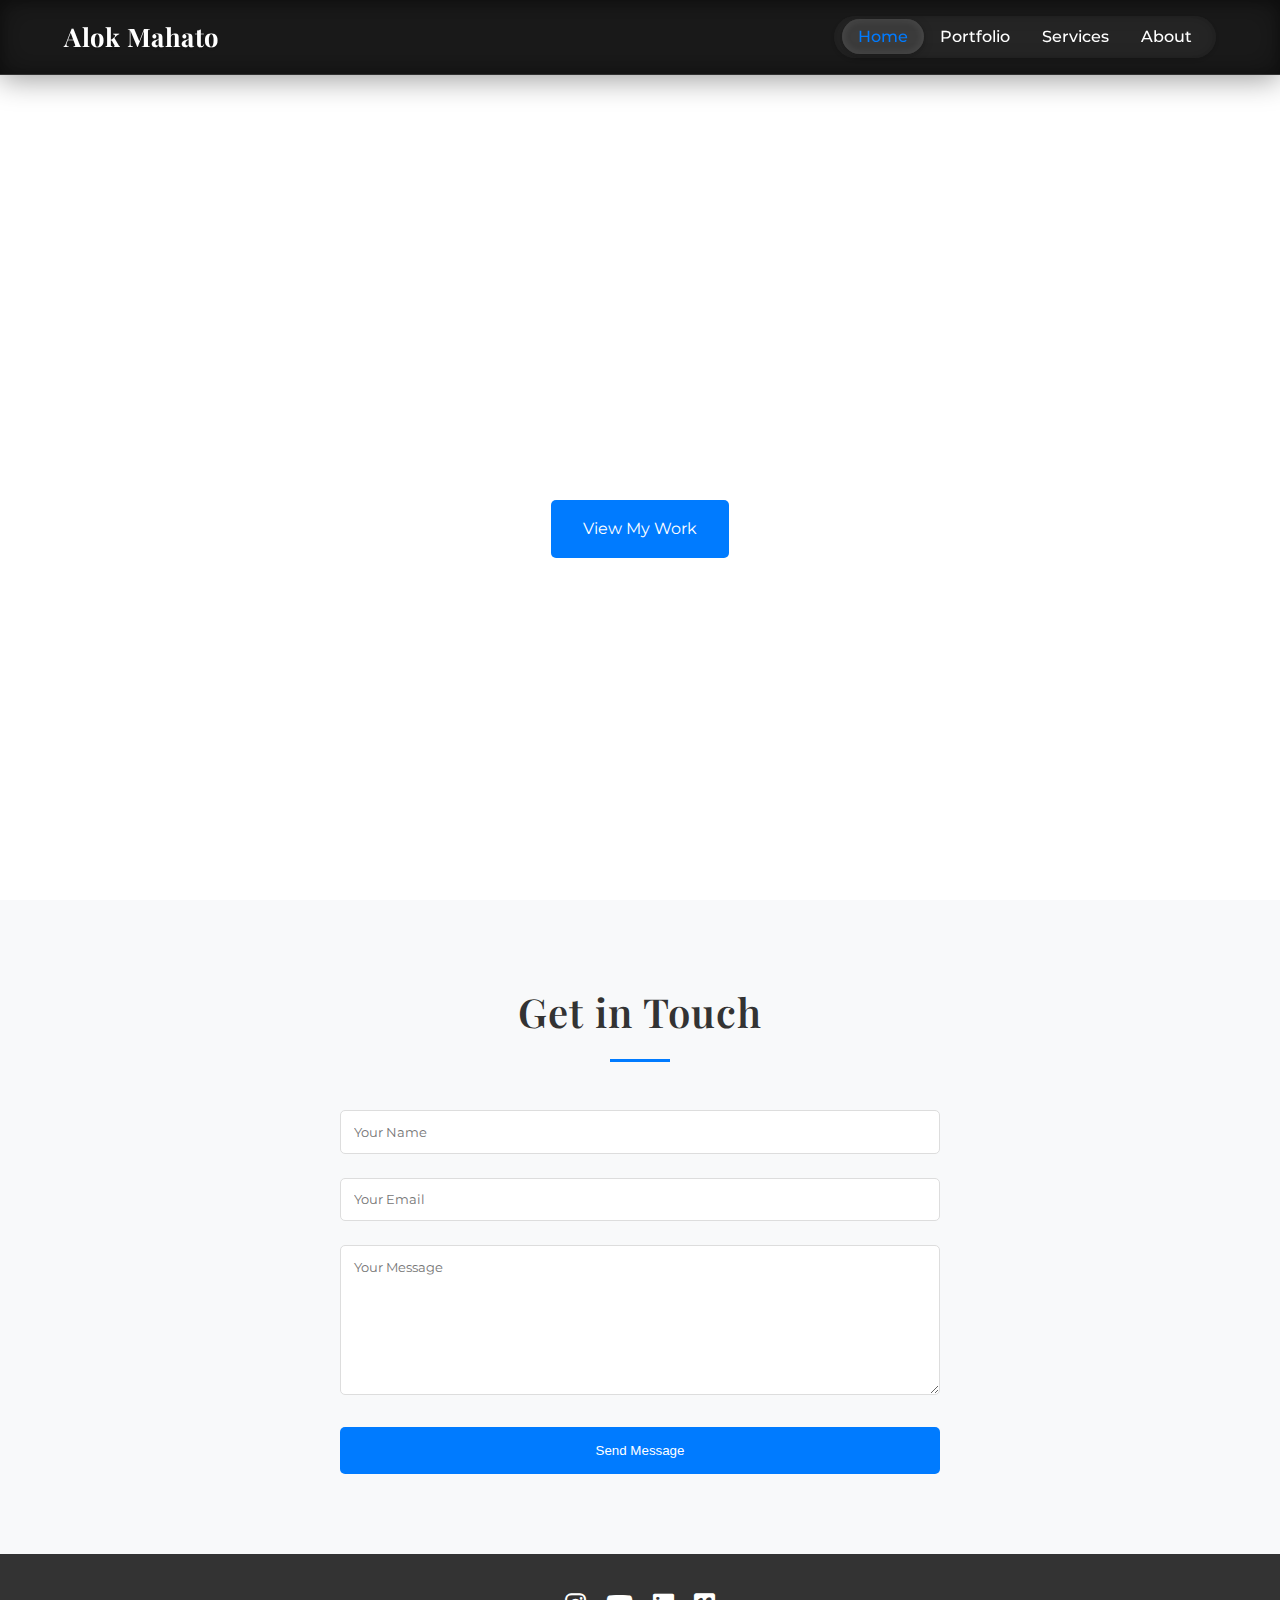
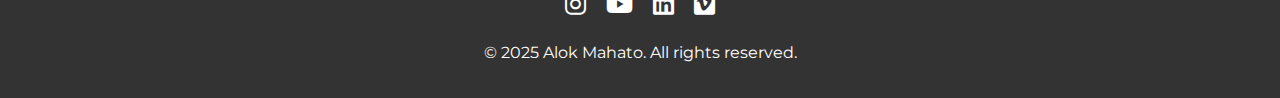
==== index.html @ 1a644ba9 "Add files via upload" ====
<!DOCTYPE html>
<html lang="en">
<head>
    <meta charset="UTF-8">
    <meta name="viewport" content="width=device-width, initial-scale=1.0">
    <title>Alok Mahato - Video Editor Portfolio</title>
    <link rel="stylesheet" href="styles.css">
    <link rel="stylesheet" href="https://cdnjs.cloudflare.com/ajax/libs/font-awesome/6.0.0/css/all.min.css">
    <link href="https://fonts.googleapis.com/css2?family=Montserrat:wght@400;500;600;700&family=Playfair+Display:wght@400;500;600;700&display=swap" rel="stylesheet">
</head>
<body>
    <!-- Navigation -->
    <nav class="navbar">
        <div class="logo">Alok Mahato</div>
        <div class="menu-toggle">
            <i class="fas fa-bars"></i>
        </div>
        <ul class="nav-links">
            <li><a href="index.html" class="active">Home</a></li>
            <li><a href="portfolio.html">Portfolio</a></li>
            <li><a href="services.html">Services</a></li>
            <li><a href="about.html">About</a></li>
        </ul>
    </nav>

    <!-- Hero Section -->
    <section id="home" class="hero">
        <div class="hero-content">
            <h1>Creative Video Editor</h1>
            <p>Bringing stories to life through compelling visual narratives</p>
            <a href="portfolio.html" class="cta-button">View My Work</a>
        </div>
        <div class="hero-background" style="background-image: url('E:/Screen/pexels-pixabay-162396.jpg');"></div>
    </section>

    <!-- Contact Section -->
    <section id="contact" class="contact">
        <h2>Get in Touch</h2>
        <div class="contact-container">
            <form id="contact-form">
                <div class="form-group">
                    <input type="text" id="name" name="name" required placeholder="Your Name">
                </div>
                <div class="form-group">
                    <input type="email" id="email" name="email" required placeholder="Your Email">
                </div>
                <div class="form-group">
                    <textarea id="message" name="message" required placeholder="Your Message"></textarea>
                </div>
                <button type="submit" class="submit-btn">Send Message</button>
            </form>
        </div>
    </section>

    <!-- Footer -->
    <footer class="footer">
        <div class="footer-content">
            <div class="social-links">
                <a href="#"><i class="fab fa-instagram"></i></a>
                <a href="#"><i class="fab fa-youtube"></i></a>
                <a href="#"><i class="fab fa-linkedin"></i></a>
                <a href="#"><i class="fab fa-vimeo"></i></a>
            </div>
            <p>&copy; 2025 Alok Mahato. All rights reserved.</p>
        </div>
    </footer>

    <script src="script.js"></script>
</body>
</html>
---- styles.css ----
/* Reset and Base Styles */
* {
    margin: 0;
    padding: 0;
    box-sizing: border-box;
}

body {
    font-family: 'Montserrat', sans-serif;
    line-height: 1.6;
    color: #333;
}

h1, h2, h3, .logo {
    font-family: 'Playfair Display', serif;
    font-weight: 600;
}

/* Navigation */
.navbar {
    position: fixed;
    top: 0;
    width: 100%;
    background: rgba(0, 0, 0, 0.85);
    backdrop-filter: blur(10px);
    -webkit-backdrop-filter: blur(10px);
    padding: 1rem 5%;
    display: flex;
    justify-content: space-between;
    align-items: center;
    z-index: 1000;
    box-shadow: 
        0 4px 30px rgba(0, 0, 0, 0.3),
        inset 0 0 30px rgba(0, 0, 0, 0.3),
        inset 0 2px 15px rgba(0, 0, 0, 0.2);
    transition: all 0.3s ease;
    border-bottom: 1px solid rgba(255, 255, 255, 0.1);
}

.navbar:hover {
    background: rgba(0, 0, 0, 0.9);
    box-shadow: 
        0 4px 30px rgba(0, 0, 0, 0.4),
        inset 0 0 30px rgba(0, 0, 0, 0.4),
        inset 0 2px 15px rgba(0, 0, 0, 0.3);
}

.logo {
    font-size: 1.6rem;
    font-weight: 700;
    color: #ffffff;
    letter-spacing: 0.5px;
    white-space: nowrap;
    text-shadow: 0 2px 4px rgba(0, 0, 0, 0.3);
}

.nav-links {
    display: flex;
    list-style: none;
    background: rgba(255, 255, 255, 0.05);
    padding: 0.5rem;
    border-radius: 25px;
    box-shadow: 
        inset 0 0 15px rgba(0, 0, 0, 0.2),
        0 2px 10px rgba(0, 0, 0, 0.2);
}

.nav-links li a {
    font-family: 'Montserrat', sans-serif;
    font-weight: 500;
    color: #ffffff;
    text-decoration: none;
    padding: 0.5rem 1rem;
    transition: all 0.3s ease;
    position: relative;
    border-radius: 20px;
}

.nav-links li a:hover,
.nav-links li a.active {
    color: #007bff;
    background: rgba(255, 255, 255, 0.1);
    box-shadow: 
        0 2px 10px rgba(0, 0, 0, 0.3),
        inset 0 0 10px rgba(255, 255, 255, 0.1);
}

.menu-toggle {
    display: none;
    font-size: 1.5rem;
    cursor: pointer;
    color: #ffffff;
    transition: color 0.3s ease;
}

.menu-toggle:hover {
    color: #007bff;
}

@media (max-width: 768px) {
    .navbar {
        padding: 1rem 1.5rem;
    }

    .nav-links {
        display: none;
        position: absolute;
        top: 100%;
        left: 0;
        width: 100%;
        background: rgba(0, 0, 0, 0.95);
        backdrop-filter: blur(10px);
        -webkit-backdrop-filter: blur(10px);
        flex-direction: column;
        padding: 1rem 0;
        border-radius: 0;
        box-shadow: 
            0 4px 20px rgba(0, 0, 0, 0.4),
            inset 0 2px 15px rgba(0, 0, 0, 0.3);
    }

    .nav-links.active {
        display: flex;
    }

    .nav-links li {
        text-align: center;
        margin: 0.5rem 1rem;
    }

    .nav-links li a {
        display: block;
        padding: 1rem;
        background: rgba(255, 255, 255, 0.05);
        box-shadow: 
            0 2px 10px rgba(0, 0, 0, 0.2),
            inset 0 0 15px rgba(0, 0, 0, 0.2);
    }

    .nav-links li a:hover,
    .nav-links li a.active {
        background: rgba(255, 255, 255, 0.1);
        transform: translateY(-2px);
    }
}

/* Hero Section */
.hero {
    height: 100vh;
    position: relative;
    display: flex;
    align-items: center;
    justify-content: center;
    text-align: center;
    color: white;
    overflow: hidden;
}

.hero-background {
    position: absolute;
    top: 0;
    left: 0;
    width: 100%;
    height: 100%;
    background-size: cover;
    background-position: center;
    background-repeat: no-repeat;
    filter: brightness(0.3);
    z-index: -1;
    background-image: linear-gradient(rgba(0,0,0,0.7), rgba(0,0,0,0.7)), url('https://via.placeholder.com/1920x1080') center/cover;
}

.hero-content {
    max-width: 800px;
    padding: 2rem;
    position: relative;
    z-index: 1;
}

.hero-content h1 {
    font-size: 4rem;
    margin-bottom: 1rem;
    letter-spacing: 1px;
    line-height: 1.2;
}

.hero-content p {
    font-size: 1.3rem;
    margin-bottom: 2rem;
    font-weight: 400;
    letter-spacing: 0.5px;
}

.cta-button {
    display: inline-block;
    padding: 1rem 2rem;
    background: #007bff;
    color: white;
    text-decoration: none;
    border-radius: 5px;
    transition: background 0.3s ease;
}

.cta-button:hover {
    background: #0056b3;
}

/* Portfolio Section */
.portfolio {
    padding: 5rem 5%;
}

.portfolio h2 {
    text-align: center;
    margin-bottom: 3rem;
    font-size: 2.5rem;
    position: relative;
    letter-spacing: 1px;
}

.portfolio h2:after {
    content: '';
    display: block;
    width: 60px;
    height: 3px;
    background: #007bff;
    margin: 15px auto;
}

.portfolio-grid {
    display: grid;
    grid-template-columns: repeat(auto-fit, minmax(280px, 1fr));
    gap: 2rem;
    max-width: 1400px;
    margin: 0 auto;
    padding: 0 1rem;
}

@media (min-width: 1200px) {
    .portfolio-grid {
        grid-template-columns: repeat(2, 1fr);
    }
}

.portfolio-item {
    position: relative;
    overflow: hidden;
    border-radius: 10px;
    box-shadow: 0 3px 10px rgba(0,0,0,0.2);
    transition: transform 0.3s ease;
}

.portfolio-item:hover {
    transform: translateY(-5px);
}

.video-container {
    position: relative;
    aspect-ratio: 16/9;
    overflow: hidden;
}

.video-container img {
    width: 100%;
    height: 100%;
    object-fit: cover;
    display: block;
    transition: transform 0.3s ease;
}

.portfolio-item:hover .video-container img {
    transform: scale(1.05);
}

.overlay {
    position: absolute;
    top: 0;
    left: 0;
    width: 100%;
    height: 100%;
    background: rgba(0,0,0,0.8);
    display: flex;
    flex-direction: column;
    justify-content: center;
    align-items: center;
    opacity: 0;
    transition: opacity 0.3s ease;
    color: white;
    text-align: center;
}

.portfolio-item:hover .overlay {
    opacity: 1;
}

.overlay h3 {
    font-size: 1.8rem;
    margin-bottom: 0.5rem;
    letter-spacing: 0.5px;
}

.overlay p {
    font-size: 1.1rem;
    letter-spacing: 0.5px;
}

/* Portfolio Page Styles */
.portfolio-container {
    position: relative;
    padding: 80px 5% 40px;
    background: linear-gradient(145deg, rgba(0, 0, 0, 0.95), rgba(0, 0, 0, 0.85));
    min-height: 100vh;
}

.portfolio-header {
    text-align: center;
    margin-bottom: 3rem;
    padding: 4rem 2rem;
    color: #ffffff;
    text-shadow: 0 2px 4px rgba(0, 0, 0, 0.3);
    position: relative;
    background: linear-gradient(rgba(0, 0, 0, 0.7), rgba(0, 0, 0, 0.7)), 
                url('E:/Screen/pexels-pixabay-162396.jpg') center/cover fixed;
    border-radius: 20px;
    box-shadow: 
        0 10px 30px rgba(0, 0, 0, 0.4),
        inset 0 0 100px rgba(0, 0, 0, 0.5);
    overflow: hidden;
}

.portfolio-header::before {
    content: '';
    position: absolute;
    top: 0;
    left: 0;
    right: 0;
    bottom: 0;
    background: 
        radial-gradient(circle at 20% 20%, rgba(255, 255, 255, 0.1) 0%, transparent 50%),
        radial-gradient(circle at 80% 80%, rgba(255, 255, 255, 0.1) 0%, transparent 50%);
    pointer-events: none;
}

.portfolio-header h1 {
    font-size: 3.5rem;
    margin-bottom: 1rem;
    position: relative;
    font-family: 'Playfair Display', serif;
    letter-spacing: 2px;
    text-transform: uppercase;
}

.portfolio-header p {
    font-size: 1.2rem;
    color: rgba(255, 255, 255, 0.9);
    max-width: 600px;
    margin: 0 auto;
    position: relative;
    font-family: 'Montserrat', sans-serif;
}

.portfolio-header::after {
    content: '';
    position: absolute;
    bottom: 0;
    left: 50%;
    transform: translateX(-50%);
    width: 100px;
    height: 3px;
    background: #007bff;
    box-shadow: 0 0 20px rgba(0, 123, 255, 0.5);
}

.portfolio-grid {
    display: grid;
    grid-template-columns: repeat(auto-fit, minmax(300px, 1fr));
    gap: 2rem;
    position: relative;
    z-index: 1;
}

.portfolio-item {
    background: rgba(255, 255, 255, 0.1);
    border-radius: 15px;
    overflow: hidden;
    box-shadow: 
        0 10px 30px rgba(0, 0, 0, 0.3),
        inset 0 0 15px rgba(255, 255, 255, 0.05);
    transition: all 0.3s ease;
    position: relative;
}

.portfolio-item:hover {
    transform: translateY(-5px);
    box-shadow: 
        0 15px 40px rgba(0, 0, 0, 0.4),
        inset 0 0 20px rgba(255, 255, 255, 0.1);
}

.portfolio-item img {
    width: 100%;
    height: 250px;
    object-fit: cover;
    border-bottom: 1px solid rgba(255, 255, 255, 0.1);
}

.portfolio-item-content {
    padding: 1.5rem;
    color: #ffffff;
}

.portfolio-item-content h3 {
    font-size: 1.3rem;
    margin-bottom: 0.5rem;
    color: #ffffff;
}

.portfolio-item-content p {
    color: rgba(255, 255, 255, 0.8);
    font-size: 0.95rem;
    line-height: 1.6;
    margin-bottom: 1rem;
}

.portfolio-item-tags {
    display: flex;
    flex-wrap: wrap;
    gap: 0.5rem;
    margin-top: 1rem;
}

.portfolio-tag {
    background: rgba(255, 255, 255, 0.1);
    padding: 0.3rem 0.8rem;
    border-radius: 15px;
    font-size: 0.8rem;
    color: rgba(255, 255, 255, 0.9);
    box-shadow: inset 0 0 10px rgba(255, 255, 255, 0.05);
}

.view-project-btn {
    display: inline-flex;
    align-items: center;
    padding: 0.8rem 1.5rem;
    background: rgba(0, 123, 255, 0.2);
    color: #ffffff;
    text-decoration: none;
    border-radius: 5px;
    transition: all 0.3s ease;
    box-shadow: 
        0 2px 10px rgba(0, 0, 0, 0.2),
        inset 0 0 10px rgba(255, 255, 255, 0.1);
}

.view-project-btn:hover {
    background: rgba(0, 123, 255, 0.3);
    transform: translateY(-2px);
    box-shadow: 
        0 4px 15px rgba(0, 0, 0, 0.3),
        inset 0 0 15px rgba(255, 255, 255, 0.2);
}

.view-project-btn i {
    margin-left: 0.5rem;
    transition: transform 0.3s ease;
}

.view-project-btn:hover i {
    transform: translateX(5px);
}

@media (max-width: 768px) {
    .portfolio-container {
        padding: 60px 5% 30px;
    }

    .portfolio-header h1 {
        font-size: 2rem;
    }

    .portfolio-grid {
        grid-template-columns: 1fr;
    }

    .portfolio-item {
        max-width: 400px;
        margin: 0 auto;
    }
}

/* Common Page Header Styles */
.page-header {
    text-align: center;
    margin-bottom: 3rem;
    padding: 4rem 2rem;
    color: #ffffff;
    text-shadow: 0 2px 4px rgba(0, 0, 0, 0.3);
    position: relative;
    background: linear-gradient(rgba(0, 0, 0, 0.7), rgba(0, 0, 0, 0.7)), 
                url('E:/Screen/pexels-pixabay-162396.jpg') center/cover fixed;
    border-radius: 20px;
    box-shadow: 
        0 10px 30px rgba(0, 0, 0, 0.4),
        inset 0 0 100px rgba(0, 0, 0, 0.5);
    overflow: hidden;
}

.page-header::before {
    content: '';
    position: absolute;
    top: 0;
    left: 0;
    right: 0;
    bottom: 0;
    background: 
        radial-gradient(circle at 20% 20%, rgba(255, 255, 255, 0.1) 0%, transparent 50%),
        radial-gradient(circle at 80% 80%, rgba(255, 255, 255, 0.1) 0%, transparent 50%);
    pointer-events: none;
}

.page-header h1 {
    font-size: 3.5rem;
    margin-bottom: 1rem;
    position: relative;
    font-family: 'Playfair Display', serif;
    letter-spacing: 2px;
    text-transform: uppercase;
}

.page-header p {
    font-size: 1.2rem;
    color: rgba(255, 255, 255, 0.9);
    max-width: 600px;
    margin: 0 auto;
    position: relative;
    font-family: 'Montserrat', sans-serif;
}

.page-header::after {
    content: '';
    position: absolute;
    bottom: 0;
    left: 50%;
    transform: translateX(-50%);
    width: 100px;
    height: 3px;
    background: #007bff;
    box-shadow: 0 0 20px rgba(0, 123, 255, 0.5);
}

/* Page Container Styles */
.page-container {
    position: relative;
    padding: 80px 5% 40px;
    background: linear-gradient(145deg, rgba(0, 0, 0, 0.95), rgba(0, 0, 0, 0.85));
    min-height: 100vh;
}

/* Portfolio Specific Styles */
.portfolio-container {
    composes: page-container;
}

.portfolio-header {
    composes: page-header;
}

/* Services Specific Styles */
.services-container {
    composes: page-container;
}

.services-header {
    composes: page-header;
}

/* About Specific Styles */
.about-container {
    composes: page-container;
}

.about-header {
    composes: page-header;
}

@media (max-width: 768px) {
    .page-header {
        padding: 3rem 1rem;
        margin: 0 1rem 2rem;
    }

    .page-header h1 {
        font-size: 2.5rem;
    }

    .page-header p {
        font-size: 1rem;
    }
}

/* Page Header */
.page-header {
    background: linear-gradient(rgba(0,0,0,0.7), rgba(0,0,0,0.7)), url('E:/Screen/pexels-pixabay-162396.jpg') center/cover;
    height: 40vh;
    display: flex;
    flex-direction: column;
    justify-content: center;
    align-items: center;
    text-align: center;
    color: white;
    padding: 2rem;
    margin-top: 70px;
}

.page-header h1 {
    font-size: 3rem;
    margin-bottom: 1rem;
    letter-spacing: 1px;
}

.page-header p {
    font-size: 1.2rem;
    max-width: 600px;
}

/* Portfolio Page */
.portfolio-page {
    padding: 5rem 5%;
}

.portfolio-btn {
    display: inline-block;
    padding: 0.8rem 1.5rem;
    background: #007bff;
    color: white;
    text-decoration: none;
    border-radius: 5px;
    margin-top: 1rem;
    transition: background 0.3s ease;
}

.portfolio-btn:hover {
    background: #0056b3;
}

/* Services Section */
.services {
    padding: 5rem 5%;
    background: #f8f9fa;
}

.services h2 {
    text-align: center;
    margin-bottom: 3rem;
    font-size: 2.5rem;
    position: relative;
    letter-spacing: 1px;
}

.services h2:after {
    content: '';
    display: block;
    width: 60px;
    height: 3px;
    background: #007bff;
    margin: 15px auto;
}

.services-grid {
    display: grid;
    grid-template-columns: repeat(auto-fit, minmax(250px, 1fr));
    gap: 2rem;
}

.service-card {
    background: white;
    padding: 2rem;
    text-align: center;
    border-radius: 10px;
    box-shadow: 0 3px 10px rgba(0,0,0,0.1);
    transition: transform 0.3s ease;
}

.service-card:hover {
    transform: translateY(-5px);
}

.service-card h3 {
    font-size: 1.5rem;
    margin: 1rem 0;
    letter-spacing: 0.5px;
}

.service-card p {
    font-size: 1rem;
    line-height: 1.6;
}

/* Services Page */
.services-page {
    padding: 5rem 5%;
    background: #fff;
}

.service-features {
    list-style: none;
    margin: 1.5rem 0;
    padding: 0;
}

.service-features li {
    padding: 0.5rem 0;
    position: relative;
    padding-left: 1.5rem;
}

.service-features li:before {
    content: '✓';
    color: #007bff;
    position: absolute;
    left: 0;
}

.service-btn {
    display: inline-block;
    padding: 0.8rem 1.5rem;
    background: #007bff;
    color: white;
    text-decoration: none;
    border-radius: 5px;
    margin-top: 1rem;
    transition: background 0.3s ease;
}

.service-btn:hover {
    background: #0056b3;
}

/* About Section */
.about {
    padding: 5rem 5%;
    background: #fff;
}

.about h2 {
    text-align: center;
    margin-bottom: 3rem;
}

.about-content {
    display: grid;
    grid-template-columns: 1fr 2fr;
    gap: 3rem;
    align-items: center;
    max-width: 1200px;
    margin: 0 auto;
}

.about-image {
    position: relative;
    border-radius: 10px;
    overflow: hidden;
    box-shadow: 0 10px 30px rgba(0,0,0,0.1);
}

.about-image img {
    width: 100%;
    height: auto;
    display: block;
    transition: transform 0.3s ease;
}

.about-image:hover img {
    transform: scale(1.02);
}

.about-text {
    padding: 2rem;
    background: #f8f9fa;
    border-radius: 10px;
    box-shadow: 0 5px 15px rgba(0,0,0,0.05);
}

@media (max-width: 768px) {
    .about-content {
        grid-template-columns: 1fr;
        gap: 2rem;
    }

    .about-image {
        max-width: 300px;
        margin: 0 auto;
    }

    .about-text {
        padding: 1.5rem;
    }
}

/* About Page */
.about-page {
    padding: 5rem 5%;
    background: #fff;
}

.experience-list {
    margin: 1.5rem 0;
    padding-left: 1.2rem;
}

.experience-list li {
    margin-bottom: 0.8rem;
    line-height: 1.6;
}

/* Contact Section */
.contact {
    padding: 5rem 5%;
    background: #f8f9fa;
}

.contact h2 {
    text-align: center;
    margin-bottom: 3rem;
    font-size: 2.5rem;
    position: relative;
    letter-spacing: 1px;
}

.contact h2:after {
    content: '';
    display: block;
    width: 60px;
    height: 3px;
    background: #007bff;
    margin: 15px auto;
}

.contact-container {
    max-width: 600px;
    margin: 0 auto;
}

.form-group {
    margin-bottom: 1.5rem;
}

input, textarea {
    width: 100%;
    padding: 0.8rem;
    border: 1px solid #ddd;
    border-radius: 5px;
    font-family: inherit;
}

textarea {
    height: 150px;
    resize: vertical;
}

.submit-btn {
    display: block;
    width: 100%;
    padding: 1rem;
    background: #007bff;
    color: white;
    border: none;
    border-radius: 5px;
    cursor: pointer;
    transition: background 0.3s ease;
}

.submit-btn:hover {
    background: #0056b3;
}

/* Footer */
.footer {
    padding: 2rem 5%;
    background: #333;
    color: white;
    text-align: center;
}

.social-links {
    margin-bottom: 1rem;
}

.social-links a {
    color: white;
    font-size: 1.5rem;
    margin: 0 0.5rem;
    transition: color 0.3s ease;
}

.social-links a:hover {
    color: #007bff;
}

/* Preview Sections */
.preview-section {
    padding: 4rem 5%;
    text-align: center;
}

.preview-section h2 {
    font-size: 2.5rem;
    margin-bottom: 2rem;
    color: #333;
}

.preview-grid {
    display: grid;
    grid-template-columns: repeat(2, 1fr);
    gap: 2rem;
    max-width: 1200px;
    margin: 0 auto;
}

.preview-item {
    position: relative;
    overflow: hidden;
    border-radius: 10px;
    box-shadow: 0 5px 15px rgba(0,0,0,0.1);
    transition: transform 0.3s ease;
}

.preview-item:hover {
    transform: translateY(-5px);
}

.preview-item img {
    width: 100%;
    height: 300px;
    object-fit: cover;
}

.preview-item h3 {
    position: absolute;
    bottom: 0;
    left: 0;
    right: 0;
    padding: 1rem;
    background: rgba(0,0,0,0.7);
    color: white;
    margin: 0;
}

.preview-service {
    padding: 2rem;
    background: white;
    border-radius: 10px;
    box-shadow: 0 5px 15px rgba(0,0,0,0.1);
    transition: transform 0.3s ease;
}

.preview-service:hover {
    transform: translateY(-5px);
}

.preview-service i {
    font-size: 2.5rem;
    color: #007bff;
    margin-bottom: 1rem;
}

.preview-about {
    display: grid;
    grid-template-columns: 1fr 2fr;
    gap: 3rem;
    max-width: 1000px;
    margin: 0 auto;
    align-items: center;
}

.preview-image {
    position: relative;
    border-radius: 10px;
    overflow: hidden;
    box-shadow: 0 5px 15px rgba(0,0,0,0.1);
}

.preview-image img {
    width: 100%;
    height: auto;
    display: block;
}

.preview-text {
    text-align: left;
    padding: 2rem;
    background: white;
    border-radius: 10px;
    box-shadow: 0 5px 15px rgba(0,0,0,0.1);
}

.preview-skills {
    margin: 1rem 0;
}

.preview-skills span {
    display: inline-block;
    padding: 0.5rem 1rem;
    background: #f8f9fa;
    border-radius: 20px;
    margin: 0.5rem;
    font-size: 0.9rem;
}

.preview-action {
    margin-top: 2rem;
}

.view-more-btn {
    display: inline-flex;
    align-items: center;
    padding: 0.8rem 1.5rem;
    background: #007bff;
    color: white;
    text-decoration: none;
    border-radius: 5px;
    transition: background 0.3s ease;
}

.view-more-btn i {
    margin-left: 0.5rem;
    transition: transform 0.3s ease;
}

.view-more-btn:hover {
    background: #0056b3;
}

.view-more-btn:hover i {
    transform: translateX(5px);
}

/* Alternating Section Colors */
.featured-preview {
    background: #fff;
}

.services-preview {
    background: #f8f9fa;
}

.about-preview {
    background: #fff;
}

@media (max-width: 768px) {
    .preview-grid {
        grid-template-columns: 1fr;
    }

    .preview-about {
        grid-template-columns: 1fr;
        gap: 2rem;
    }

    .preview-image {
        max-width: 300px;
        margin: 0 auto;
    }

    .preview-text {
        text-align: center;
    }
}

/* Responsive Design */
@media (max-width: 768px) {
    .menu-toggle {
        display: block;
    }

    .nav-links {
        display: none;
        position: absolute;
        top: 100%;
        left: 0;
        width: 100%;
        background: white;
        flex-direction: column;
        padding: 1rem 0;
    }

    .nav-links.active {
        display: flex;
    }

    .nav-links li {
        text-align: center;
    }

    .nav-links li a {
        display: block;
        padding: 0.5rem 0;
    }

    .hero-content h1 {
        font-size: 2.5rem;
    }

    .portfolio-grid {
        grid-template-columns: 1fr;
    }

    .services-grid {
        grid-template-columns: 1fr;
    }

    .page-header {
        height: 30vh;
    }

    .page-header h1 {
        font-size: 2.5rem;
    }
}

@media (max-width: 480px) {
    .logo {
        font-size: 1.3rem;
    }
    .hero-content h1 {
        font-size: 2rem;
    }
}
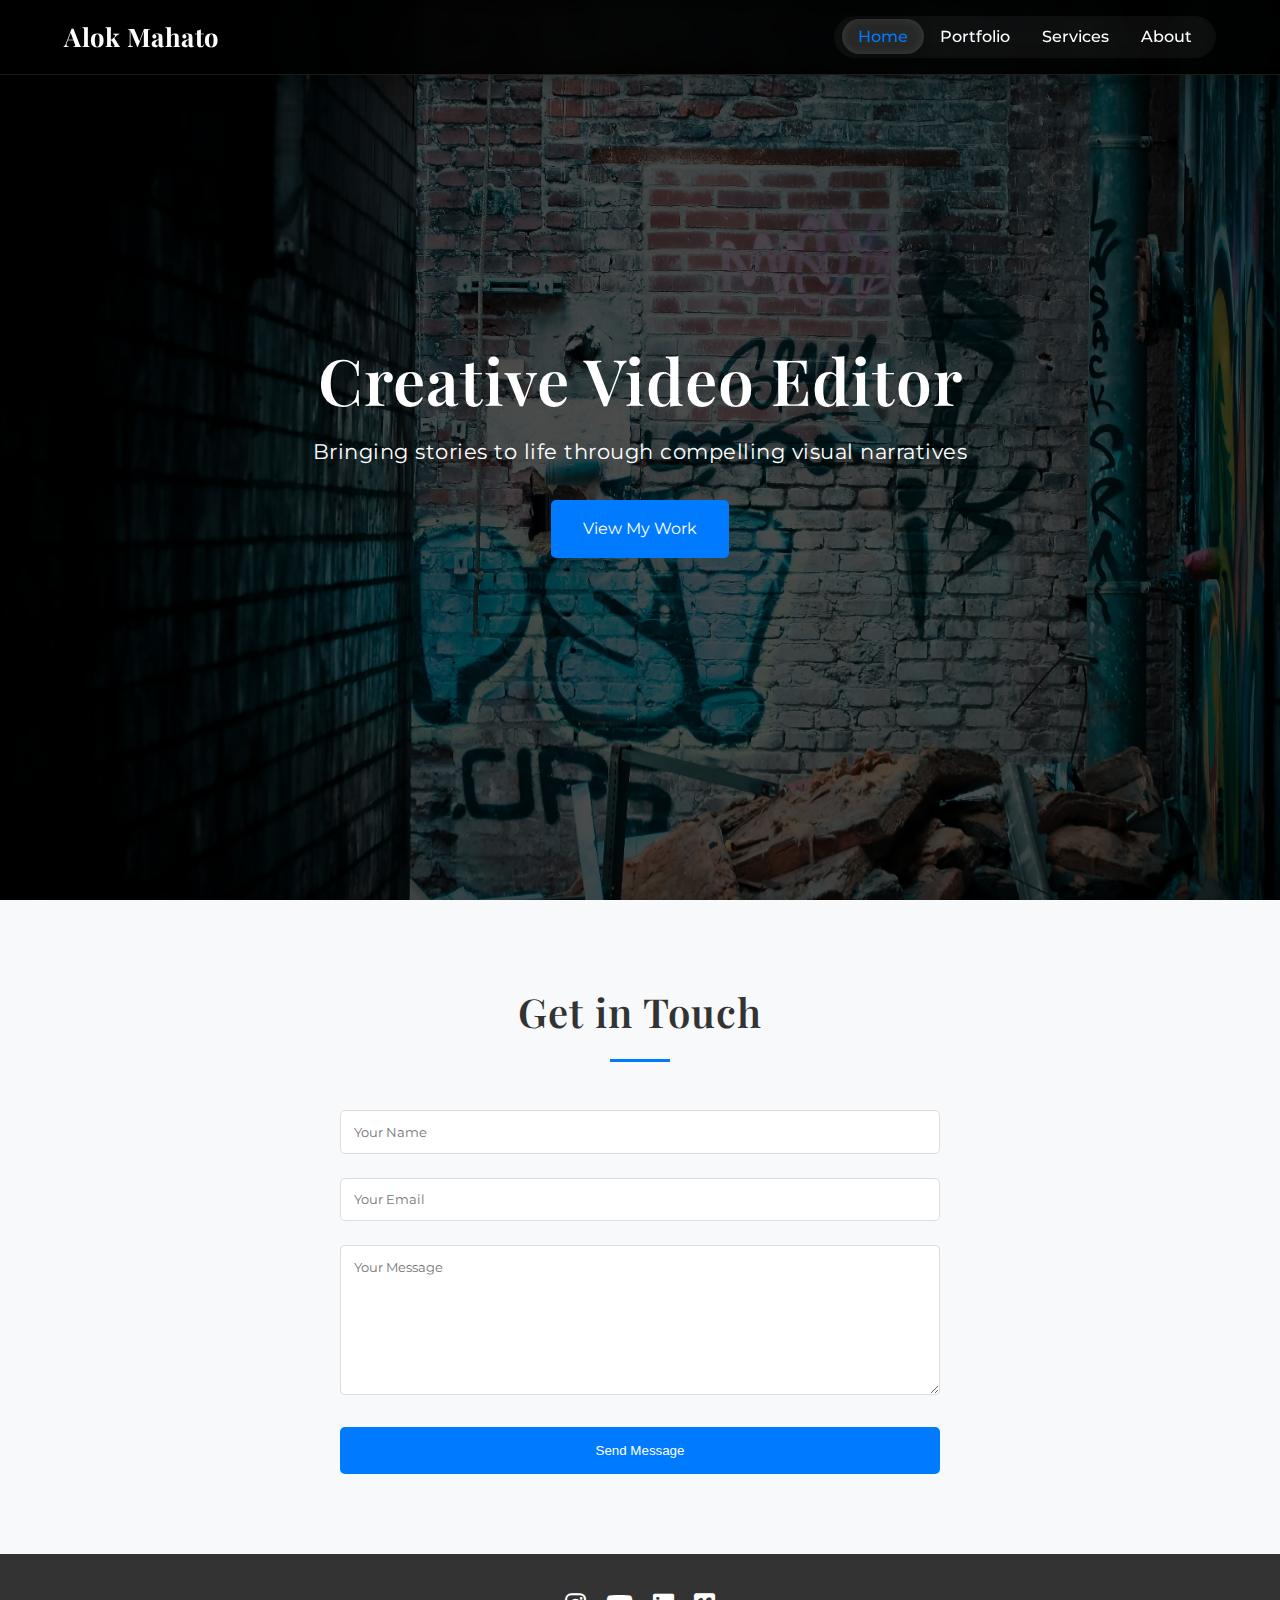
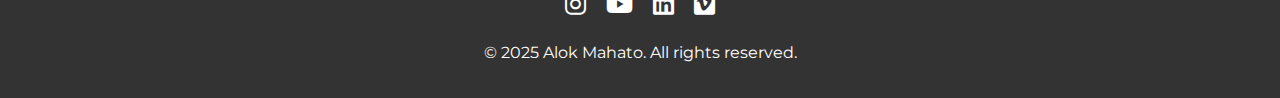
==== commit 0d68e5a2: "Add files via upload" ====
--- a/index.html
+++ b/index.html
@@ -30,7 +30,7 @@
             <p>Bringing stories to life through compelling visual narratives</p>
             <a href="portfolio.html" class="cta-button">View My Work</a>
         </div>
-        <div class="hero-background" style="background-image: url('E:/Screen/pexels-pixabay-162396.jpg');"></div>
+        <div class="hero-background" style="background-image: url('pexels-pixabay-162396.jpg');"></div>
     </section>
 
     <!-- Contact Section -->
--- a/styles.css
+++ b/styles.css
@@ -320,7 +320,7 @@
     text-shadow: 0 2px 4px rgba(0, 0, 0, 0.3);
     position: relative;
     background: linear-gradient(rgba(0, 0, 0, 0.7), rgba(0, 0, 0, 0.7)), 
-                url('E:/Screen/pexels-pixabay-162396.jpg') center/cover fixed;
+                url('pexels-pixabay-162396.jpg') center/cover fixed;
     border-radius: 20px;
     box-shadow: 
         0 10px 30px rgba(0, 0, 0, 0.4),
@@ -497,7 +497,7 @@
     text-shadow: 0 2px 4px rgba(0, 0, 0, 0.3);
     position: relative;
     background: linear-gradient(rgba(0, 0, 0, 0.7), rgba(0, 0, 0, 0.7)), 
-                url('E:/Screen/pexels-pixabay-162396.jpg') center/cover fixed;
+                url('pexels-pixabay-162396.jpg') center/cover fixed;
     border-radius: 20px;
     box-shadow: 
         0 10px 30px rgba(0, 0, 0, 0.4),
@@ -600,7 +600,8 @@
 
 /* Page Header */
 .page-header {
-    background: linear-gradient(rgba(0,0,0,0.7), rgba(0,0,0,0.7)), url('E:/Screen/pexels-pixabay-162396.jpg') center/cover;
+    background: linear-gradient(rgba(0,0,0,0.7), rgba(0,0,0,0.7)), 
+                url('pexels-pixabay-162396.jpg') center/cover;
     height: 40vh;
     display: flex;
     flex-direction: column;
